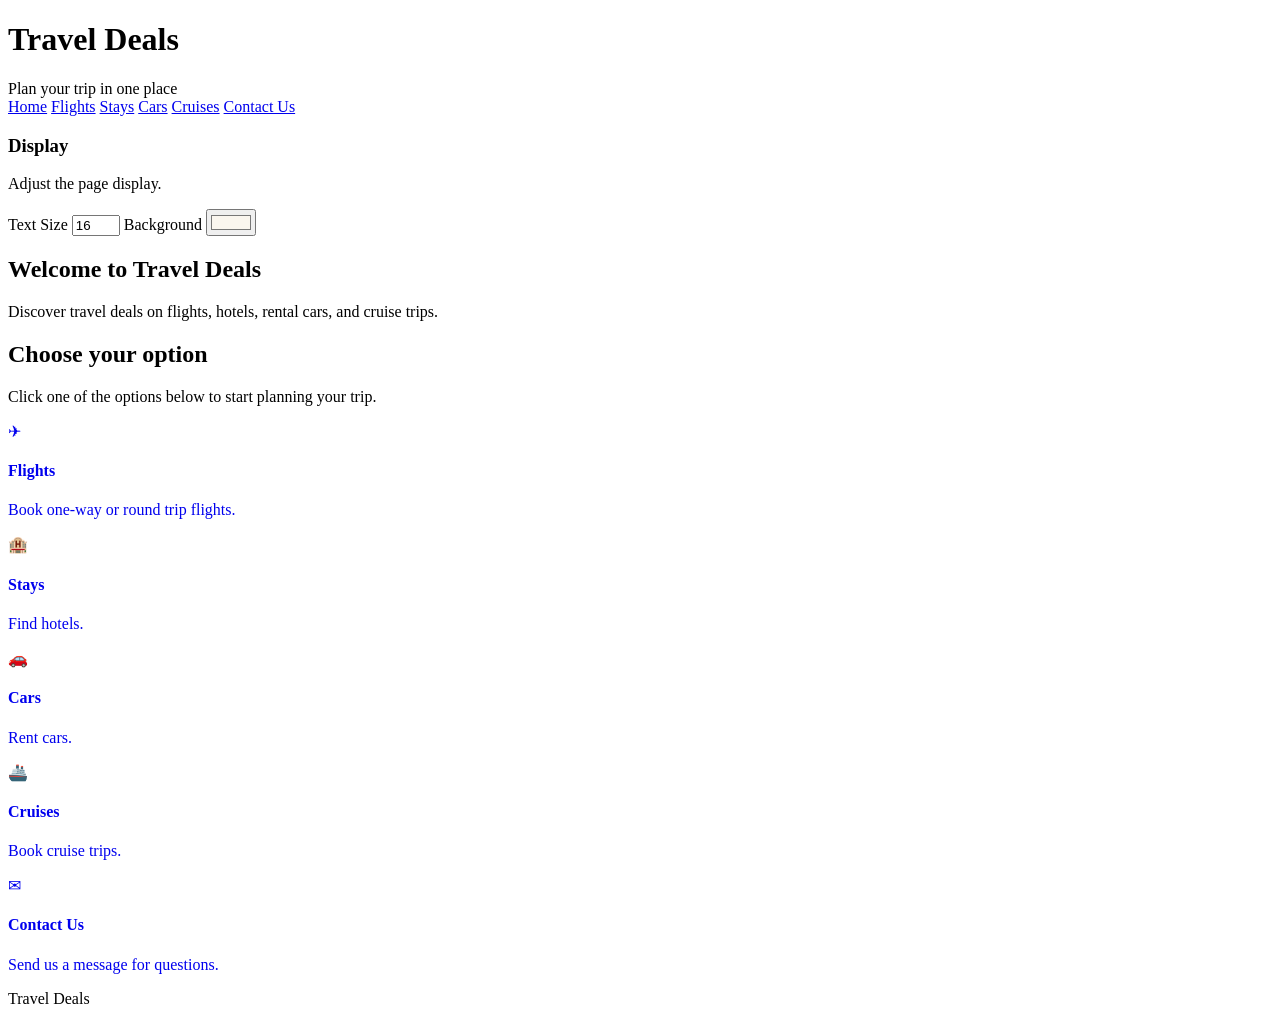
==== index.html @ 38c3bd81 "home page" ====
<!DOCTYPE html>
<html lang="en">
<head>
  <meta charset="UTF-8">
  <meta name="viewport" content="width=device-width, initial-scale=1.0">
  <title>Home - Travel Deals</title>
  <link rel="stylesheet" href="mystyle.css">
</head>
<body>

  <div class="header">
    <h1>Travel Deals</h1>
    <div class="tagline">Plan your trip in one place</div>
    <div id="datetime"></div>
  </div>

  <div class="navbar">
    <a href="index.html">Home</a>
    <a href="book.html">Flights</a>
    <a href="stays.html">Stays</a>
    <a href="cars.html">Cars</a>
    <a href="cruise.html">Cruises</a>
    <a href="contact.html">Contact Us</a>
  </div>

  <div class="container">

    <div class="side">
      <h3>Display</h3>
      <p class="side-note">Adjust the page display.</p>

      <div class="controls">
        <label>Text Size
          <input type="number"
                 id="fontSize"
                 value="16"
                 min="10"
                 max="30"
                 onchange="changeFont()">
        </label>

        <label>Background
          <input type="color"
                 id="bgColor"
                 value="#faf6ef"
                 onchange="changeBg()">
        </label>
      </div>
    </div>

    <div class="main" id="mainContent">

      <div class="hero">
        <h2>Welcome to Travel Deals</h2>
        <p>
          Discover travel deals on flights, hotels,
          rental cars, and cruise trips.
        </p>
      </div>

      <h2>Choose your option</h2>

      <p class="intro">
        Click one of the options below to start planning your trip.
      </p>

      <div class="cards">

        <a class="card" href="book.html" style="text-decoration:none;">
          <div class="ico">&#9992;</div>
          <h4>Flights</h4>
          <p>Book one-way or round trip flights.</p>
        </a>

        <a class="card" href="stays.html" style="text-decoration:none;">
          <div class="ico">&#127976;</div>
          <h4>Stays</h4>
          <p>Find hotels. </p>
        </a>

        <a class="card" href="cars.html" style="text-decoration:none;">
          <div class="ico">&#128663;</div>
          <h4>Cars</h4>
          <p>Rent cars.</p>
        </a>

        <a class="card" href="cruise.html" style="text-decoration:none;">
          <div class="ico">&#128674;</div>
          <h4>Cruises</h4>
          <p>Book cruise trips.</p>
        </a>

        <a class="card" href="contact.html" style="text-decoration:none;">
          <div class="ico">&#9993;</div>
          <h4>Contact Us</h4>
          <p>Send us a message for questions.</p>
        </a>

      </div>
    </div>
  </div>

  <div class="footer">
    <p>Travel Deals</p>
  </div>

  <script src="script.js"></script>
</body>
</html>
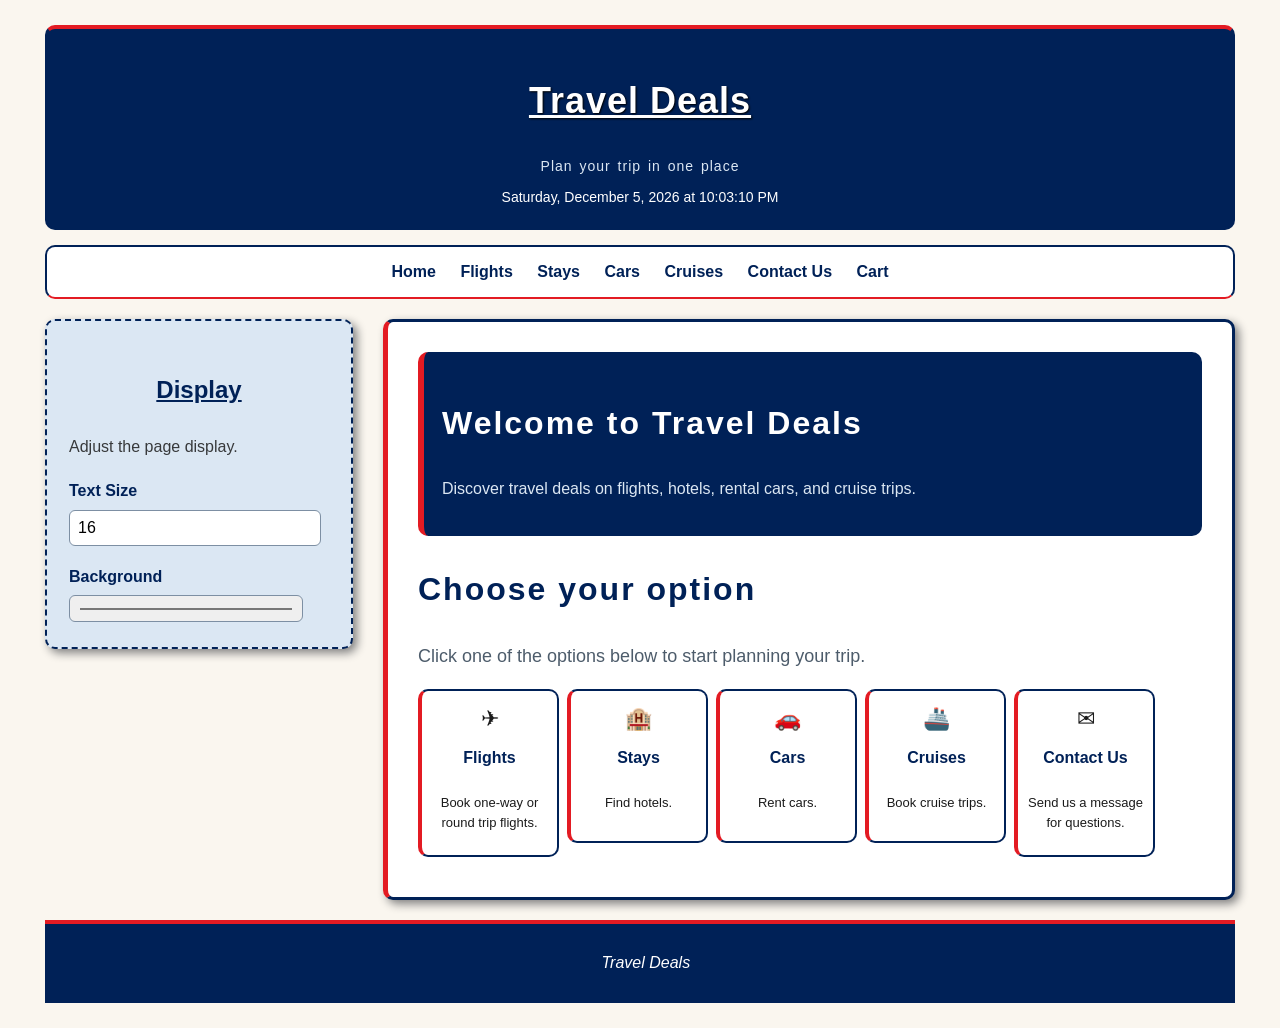
==== commit e0566e4b: "Fixed cart and book files Fixed cart and book files" ====
--- a/index.html
+++ b/index.html
@@ -21,6 +21,7 @@
     <a href="cars.html">Cars</a>
     <a href="cruise.html">Cruises</a>
     <a href="contact.html">Contact Us</a>
+    <a href="cart.html">Cart</a>
   </div>
 
   <div class="container">
--- a/mystyle.css
+++ b/mystyle.css
@@ -0,0 +1,389 @@
+html {
+    font-size: 16px;
+}
+
+body {
+    background-color: #eef3f8;
+    color: #1b1b1b;
+    font-family: Arial, sans-serif;
+    font-size: 1rem;
+    margin: 25px 45px;
+    line-height: 1.65;
+}
+
+.header {
+    background-color: #002157;
+    color: white;
+    border-top: 4px solid #e31b23;
+    border-right: 3px solid #002157;
+    border-bottom: 3px solid #002157;
+    border-left: 3px solid #002157;
+    border-radius: 10px;
+    text-align: center;
+    padding: 18px 15px;
+    margin-bottom: 15px;
+}
+
+.header h1 {
+    color: white;
+    font-size: 2.25rem;
+    text-decoration: underline;
+    letter-spacing: 1px;
+    text-shadow: 1px 1px 2px black;
+}
+
+.tagline {
+    color: #dbe7f3;
+    font-size: 0.875rem;
+    word-spacing: 2px;
+    letter-spacing: 1px;
+}
+
+#datetime {
+    margin-top: 8px;
+    color: white;
+    font-size: 0.875rem;
+}
+
+.navbar {
+    background-color: white;
+    border-top: 2px solid #002157;
+    border-right: 2px solid #002157;
+    border-bottom: 2px solid #e31b23;
+    border-left: 2px solid #002157;
+    border-radius: 10px;
+    text-align: center;
+    padding: 12px;
+    margin-bottom: 20px;
+}
+
+.navbar a {
+    color: #002157;
+    text-decoration: none;
+    padding: 10px;
+    font-weight: bold;
+    transition: 0.3s;
+    font-size: 1rem;
+}
+
+.navbar a:hover {
+    background-color: #002157;
+    color: white;
+    cursor: pointer;
+}
+
+.container {
+    display: flex;
+    gap: 30px;
+    align-items: flex-start;
+}
+
+.side {
+    width: 260px;
+    background-color: #dbe7f3;
+    border-top: 2px dashed #002157;
+    border-right: 2px dashed #002157;
+    border-bottom: 2px dashed #002157;
+    border-left: 2px dashed #002157;
+    border-radius: 10px;
+    padding: 25px 22px;
+    box-shadow: 4px 4px 10px gray;
+}
+
+.side h3 {
+    color: #002157;
+    text-align: center;
+    text-decoration: underline;
+    font-size: 1.5rem;
+}
+
+.side-note {
+    font-size: 1rem;
+    opacity: 0.85;
+}
+
+.controls label {
+    display: block;
+    color: #002157;
+    font-weight: bold;
+    margin-top: 18px;
+    font-size: 1rem;
+}
+
+.main {
+    flex: 1;
+    background-color: white;
+    border-top: 3px solid #002157;
+    border-right: 3px solid #002157;
+    border-bottom: 3px solid #002157;
+    border-left: 5px solid #e31b23;
+    border-radius: 10px;
+    padding: 30px;
+    box-shadow: 4px 4px 10px gray;
+    min-height: 450px;
+}
+
+.main h2 {
+    color: #002157;
+    letter-spacing: 2px;
+    font-size: 2rem;
+}
+
+.intro {
+    color: #4d5c6b;
+    line-height: 1.6;
+    font-size: 1.125rem;
+}
+
+.eyebrow {
+    color: #e31b23;
+    font-weight: bold;
+    letter-spacing: 5px;
+}
+
+label {
+    display: block;
+    margin-top: 14px;
+    font-weight: bold;
+    color: #002157;
+    font-size: 1rem;
+}
+
+input,
+select,
+textarea {
+    width: 90%;
+    border: 1px solid #7d8fa3;
+    border-radius: 6px;
+    padding: 8px;
+    margin-top: 5px;
+    font-size: 1rem;
+}
+
+input:focus,
+select:focus,
+textarea:focus {
+    border-color: #002157;
+    outline: none;
+}
+
+button {
+    background-color: #e31b23;
+    color: white;
+    border: none;
+    border-radius: 6px;
+    padding: 10px 18px;
+    margin-top: 15px;
+    cursor: pointer;
+    transition: 0.3s;
+    font-size: 1rem;
+}
+
+button:hover {
+    background-color: #b31217;
+    transform: scale(1.03);
+}
+
+.btn-ghost {
+    background-color: #002157;
+}
+
+.btn-ghost:hover {
+    background-color: #123a72;
+}
+
+#passengerBox {
+    background-color: #eef3f8;
+    border: 2px dashed #002157;
+    border-radius: 8px;
+    padding: 12px;
+    margin-top: 12px;
+}
+
+.error {
+    color: #b31217;
+    background-color: #ffe9eb;
+    border-left: 5px solid #e31b23;
+    padding: 10px;
+    margin-top: 15px;
+    border-radius: 6px;
+}
+
+.result {
+    background-color: #eef3f8;
+    border-top: 2px solid #002157;
+    border-right: 2px solid #002157;
+    border-bottom: 2px solid #002157;
+    border-left: 5px solid #e31b23;
+    border-radius: 10px;
+    padding: 15px;
+    margin-top: 18px;
+}
+
+.result h3 {
+    color: #002157;
+    text-align: center;
+    text-decoration: underline;
+    font-size: 1.5rem;
+}
+
+.result p {
+    border-bottom: 1px dashed #7d8fa3;
+    padding-bottom: 6px;
+    font-size: 1rem;
+}
+
+.hero {
+    background-color: #002157;
+    color: white;
+    border-left: 6px solid #e31b23;
+    border-radius: 10px;
+    padding: 18px;
+    margin-bottom: 20px;
+}
+
+.hero h2 {
+    color: white;
+    font-size: 2rem;
+}
+
+.hero p {
+    color: #dbe7f3;
+    font-size: 1rem;
+}
+
+.cards {
+    overflow: auto;
+}
+
+.card {
+    float: left;
+    width: 115px;
+    min-height: 130px;
+    background-color: white;
+    border-top: 2px solid #002157;
+    border-right: 2px solid #002157;
+    border-bottom: 2px solid #002157;
+    border-left: 4px solid #e31b23;
+    border-radius: 10px;
+    margin-right: 8px;
+    margin-bottom: 10px;
+    padding: 10px;
+    text-align: center;
+    color: #1b1b1b;
+    transition: 0.3s;
+}
+
+.card:hover {
+    transform: scale(1.04);
+    box-shadow: 3px 3px 8px gray;
+}
+
+.ico {
+    font-size: 1.375rem;
+}
+
+.card h4 {
+    color: #002157;
+    font-size: 1rem;
+    margin-top: 8px;
+}
+
+.card p {
+    font-size: 0.8125rem;
+    line-height: 1.5;
+}
+
+.footer {
+    background-color: #002157;
+    color: white;
+    border-top: 4px solid #e31b23;
+    text-align: center;
+    padding: 10px;
+    margin-top: 20px;
+    font-style: italic;
+    text-indent: 1%;
+    font-size: 1rem;
+}
+
+input[type="radio"],
+input[type="checkbox"] {
+    width: auto;
+    padding: 0;
+    border: none;
+    border-radius: 0;
+    margin-top: 0;
+    margin-right: 6px;
+    vertical-align: middle;
+}
+
+.gender-box label {
+    display: inline;
+    margin-top: 0;
+    font-weight: normal;
+}
+
+/* ---- added for Assignment 3: stays hotel results + contact save note ---- */
+
+.hotel-list {
+    margin-top: 20px;
+}
+
+.hotel-list h3 {
+    color: #002157;
+    text-align: center;
+    text-decoration: underline;
+    font-size: 1.5rem;
+}
+
+.hotel-card {
+    background-color: white;
+    border-top: 2px solid #002157;
+    border-right: 2px solid #002157;
+    border-bottom: 2px solid #002157;
+    border-left: 5px solid #e31b23;
+    border-radius: 10px;
+    padding: 15px 18px;
+    margin-top: 12px;
+    box-shadow: 3px 3px 8px gray;
+}
+
+.hotel-card h4 {
+    color: #002157;
+    font-size: 1.125rem;
+    margin-bottom: 6px;
+}
+
+.hotel-card p {
+    font-size: 0.95rem;
+    margin: 3px 0;
+}
+
+.btn-select {
+    background-color: #002157;
+    margin-top: 10px;
+}
+
+.btn-select:hover {
+    background-color: #123a72;
+}
+
+.saved-note {
+    color: #4d5c6b;
+    font-style: italic;
+    font-size: 0.875rem;
+    margin-top: 8px;
+}
+
+.passenger-form {
+    background-color: #eef3f8;
+    border: 2px dashed #002157;
+    border-radius: 8px;
+    padding: 12px 15px;
+    margin-top: 12px;
+}
+
+.passenger-form p {
+    margin: 0 0 6px;
+    color: #002157;
+}
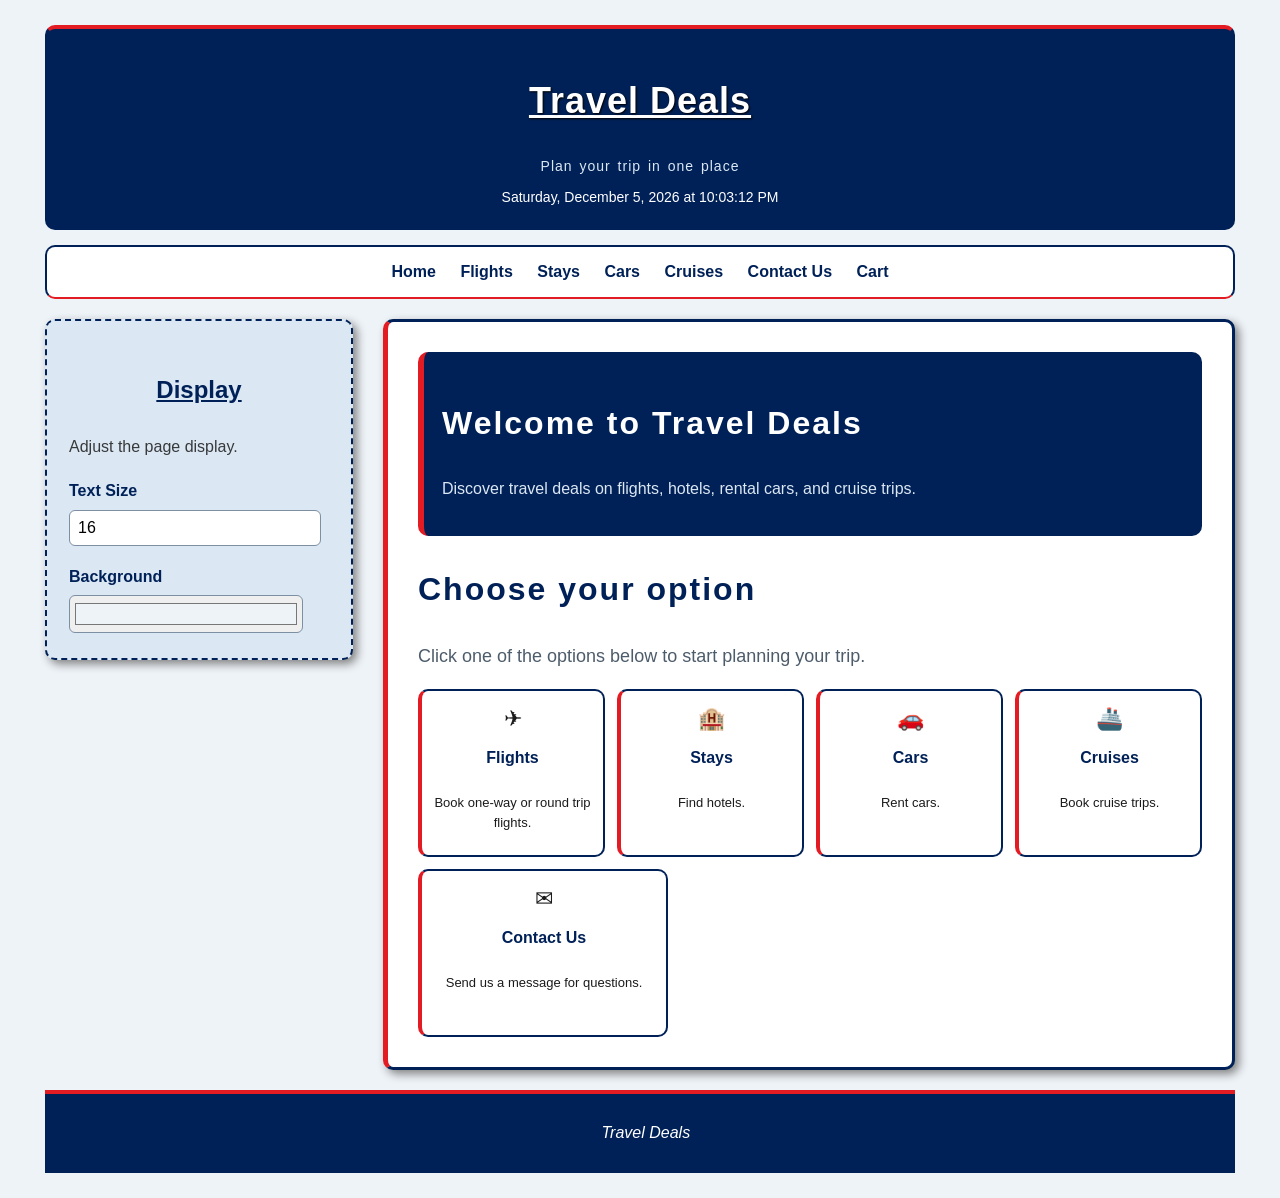
==== commit 78e1bda8: "big fixes" ====
--- a/index.html
+++ b/index.html
@@ -43,7 +43,7 @@
         <label>Background
           <input type="color"
                  id="bgColor"
-                 value="#faf6ef"
+                 value="#eef3f8"
                  onchange="changeBg()">
         </label>
       </div>
@@ -105,6 +105,7 @@
     <p>Travel Deals</p>
   </div>
 
+  <script src="data.js"></script>
   <script src="script.js"></script>
 </body>
 </html>
--- a/mystyle.css
+++ b/mystyle.css
@@ -123,16 +123,20 @@
     min-height: 450px;
 }
 
+/* Font sizes from here down are in em rather than rem so that everything
+   inside #mainContent scales with the "Text Size" control, while the
+   header, navigation bar, sidebar and footer stay at a fixed size. */
+
 .main h2 {
     color: #002157;
     letter-spacing: 2px;
-    font-size: 2rem;
+    font-size: 2em;
 }
 
 .intro {
     color: #4d5c6b;
     line-height: 1.6;
-    font-size: 1.125rem;
+    font-size: 1.125em;
 }
 
 .eyebrow {
@@ -146,7 +150,7 @@
     margin-top: 14px;
     font-weight: bold;
     color: #002157;
-    font-size: 1rem;
+    font-size: 1em;
 }
 
 input,
@@ -157,7 +161,7 @@
     border-radius: 6px;
     padding: 8px;
     margin-top: 5px;
-    font-size: 1rem;
+    font-size: 1em;
 }
 
 input:focus,
@@ -173,10 +177,13 @@
     border: none;
     border-radius: 6px;
     padding: 10px 18px;
+    /* margin-right keeps side by side buttons, like Book and Remove on the
+       cart cards, from sitting flush against each other */
     margin-top: 15px;
+    margin-right: 10px;
     cursor: pointer;
     transition: 0.3s;
-    font-size: 1rem;
+    font-size: 1em;
 }
 
 button:hover {
@@ -224,13 +231,13 @@
     color: #002157;
     text-align: center;
     text-decoration: underline;
-    font-size: 1.5rem;
+    font-size: 1.5em;
 }
 
 .result p {
     border-bottom: 1px dashed #7d8fa3;
     padding-bottom: 6px;
-    font-size: 1rem;
+    font-size: 1em;
 }
 
 .hero {
@@ -244,30 +251,33 @@
 
 .hero h2 {
     color: white;
-    font-size: 2rem;
+    font-size: 2em;
 }
 
 .hero p {
     color: #dbe7f3;
-    font-size: 1rem;
-}
-
+    font-size: 1em;
+}
+
+/* flex rather than floats so the cards keep their shape when the
+   "Text Size" control scales the main content up */
 .cards {
-    overflow: auto;
+    display: flex;
+    flex-wrap: wrap;
+    gap: 12px;
+    margin-top: 12px;
 }
 
 .card {
-    float: left;
-    width: 115px;
-    min-height: 130px;
+    flex: 1 1 9em;
+    max-width: 14em;
+    min-height: 9em;
     background-color: white;
     border-top: 2px solid #002157;
     border-right: 2px solid #002157;
     border-bottom: 2px solid #002157;
     border-left: 4px solid #e31b23;
     border-radius: 10px;
-    margin-right: 8px;
-    margin-bottom: 10px;
     padding: 10px;
     text-align: center;
     color: #1b1b1b;
@@ -279,18 +289,26 @@
     box-shadow: 3px 3px 8px gray;
 }
 
+/* without an explicit height a color input collapses to a thin sliver
+   instead of showing the swatch it is currently set to */
+input[type="color"] {
+    height: 38px;
+    padding: 3px;
+    cursor: pointer;
+}
+
 .ico {
-    font-size: 1.375rem;
+    font-size: 1.375em;
 }
 
 .card h4 {
     color: #002157;
-    font-size: 1rem;
+    font-size: 1em;
     margin-top: 8px;
 }
 
 .card p {
-    font-size: 0.8125rem;
+    font-size: 0.8125em;
     line-height: 1.5;
 }
 
@@ -333,7 +351,7 @@
     color: #002157;
     text-align: center;
     text-decoration: underline;
-    font-size: 1.5rem;
+    font-size: 1.5em;
 }
 
 .hotel-card {
@@ -350,12 +368,12 @@
 
 .hotel-card h4 {
     color: #002157;
-    font-size: 1.125rem;
+    font-size: 1.125em;
     margin-bottom: 6px;
 }
 
 .hotel-card p {
-    font-size: 0.95rem;
+    font-size: 0.95em;
     margin: 3px 0;
 }
 
@@ -371,7 +389,7 @@
 .saved-note {
     color: #4d5c6b;
     font-style: italic;
-    font-size: 0.875rem;
+    font-size: 0.875em;
     margin-top: 8px;
 }
 
@@ -386,4 +404,34 @@
 .passenger-form p {
     margin: 0 0 6px;
     color: #002157;
-}+}
+
+/* ---- booking state ---- */
+
+/* something already booked: still listed, but clearly not bookable */
+.sold-out {
+    opacity: 0.7;
+    border-left-color: #7d8fa3;
+    background-color: #f4f6f9;
+}
+
+.sold-out h4 {
+    color: #4d5c6b;
+    text-decoration: line-through;
+}
+
+/* the flight currently chosen as the departing or returning leg */
+.selected-card {
+    border-left-width: 10px;
+    border-left-color: #1a7f37;
+    background-color: #f2fbf4;
+}
+
+.confirmation {
+    border-left-color: #1a7f37;
+    background-color: #f2fbf4;
+}
+
+.confirmation h3 {
+    color: #1a7f37;
+}
